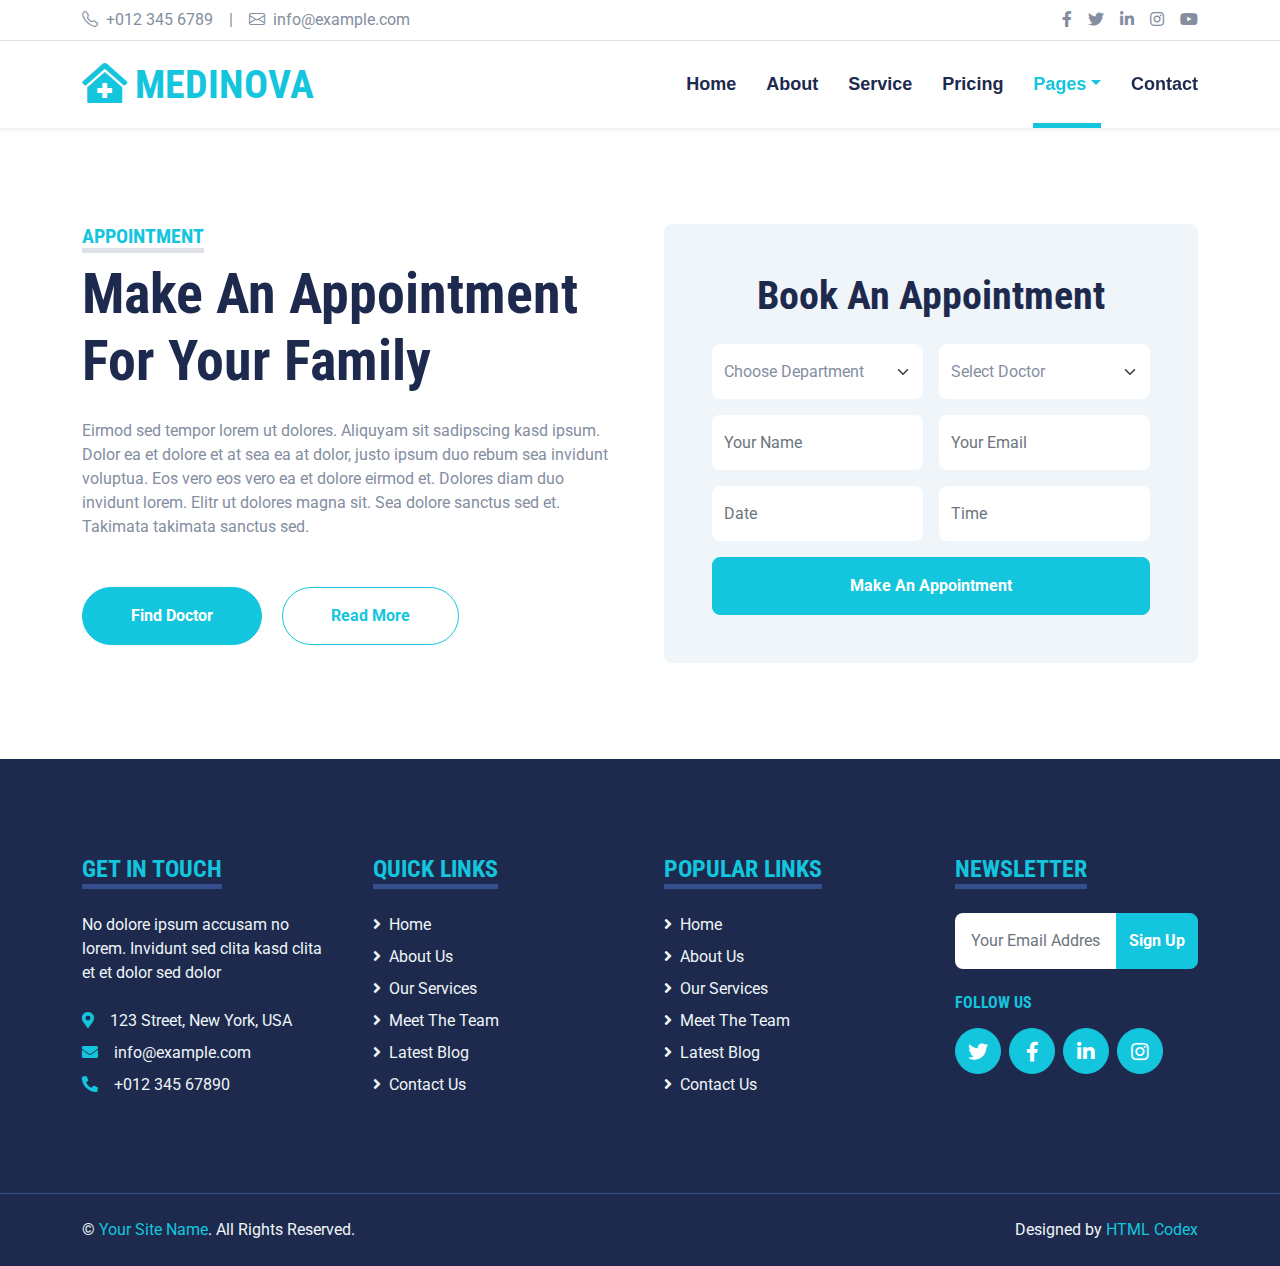
==== appointment.html @ 9e434923 "first commit" ====
<!DOCTYPE html>
<html lang="en">

<head>
    <meta charset="utf-8">
    <title>MEDINOVA - Hospital Website Template</title>
    <meta content="width=device-width, initial-scale=1.0" name="viewport">
    <meta content="Free HTML Templates" name="keywords">
    <meta content="Free HTML Templates" name="description">

    <!-- Favicon -->
    <link href="img/favicon.ico" rel="icon">

    <!-- Google Web Fonts -->
    <link rel="preconnect" href="https://fonts.gstatic.com">
    <link href="https://fonts.googleapis.com/css2?family=Roboto+Condensed:wght@400;700&family=Roboto:wght@400;700&display=swap" rel="stylesheet">  

    <!-- Icon Font Stylesheet -->
    <link href="https://cdnjs.cloudflare.com/ajax/libs/font-awesome/5.15.0/css/all.min.css" rel="stylesheet">
    <link href="https://cdn.jsdelivr.net/npm/bootstrap-icons@1.4.1/font/bootstrap-icons.css" rel="stylesheet">

    <!-- Libraries Stylesheet -->
    <link href="lib/owlcarousel/assets/owl.carousel.min.css" rel="stylesheet">
    <link href="lib/tempusdominus/css/tempusdominus-bootstrap-4.min.css" rel="stylesheet" />

    <!-- Customized Bootstrap Stylesheet -->
    <link href="css/bootstrap.min.css" rel="stylesheet">

    <!-- Template Stylesheet -->
    <link href="css/style.css" rel="stylesheet">
</head>

<body>
    <!-- Topbar Start -->
    <div class="container-fluid py-2 border-bottom d-none d-lg-block">
        <div class="container">
            <div class="row">
                <div class="col-md-6 text-center text-lg-start mb-2 mb-lg-0">
                    <div class="d-inline-flex align-items-center">
                        <a class="text-decoration-none text-body pe-3" href=""><i class="bi bi-telephone me-2"></i>+012 345 6789</a>
                        <span class="text-body">|</span>
                        <a class="text-decoration-none text-body px-3" href=""><i class="bi bi-envelope me-2"></i>info@example.com</a>
                    </div>
                </div>
                <div class="col-md-6 text-center text-lg-end">
                    <div class="d-inline-flex align-items-center">
                        <a class="text-body px-2" href="">
                            <i class="fab fa-facebook-f"></i>
                        </a>
                        <a class="text-body px-2" href="">
                            <i class="fab fa-twitter"></i>
                        </a>
                        <a class="text-body px-2" href="">
                            <i class="fab fa-linkedin-in"></i>
                        </a>
                        <a class="text-body px-2" href="">
                            <i class="fab fa-instagram"></i>
                        </a>
                        <a class="text-body ps-2" href="">
                            <i class="fab fa-youtube"></i>
                        </a>
                    </div>
                </div>
            </div>
        </div>
    </div>
    <!-- Topbar End -->


    <!-- Navbar Start -->
    <div class="container-fluid sticky-top bg-white shadow-sm mb-5">
        <div class="container">
            <nav class="navbar navbar-expand-lg bg-white navbar-light py-3 py-lg-0">
                <a href="index.html" class="navbar-brand">
                    <h1 class="m-0 text-uppercase text-primary"><i class="fa fa-clinic-medical me-2"></i>Medinova</h1>
                </a>
                <button class="navbar-toggler" type="button" data-bs-toggle="collapse" data-bs-target="#navbarCollapse">
                    <span class="navbar-toggler-icon"></span>
                </button>
                <div class="collapse navbar-collapse" id="navbarCollapse">
                    <div class="navbar-nav ms-auto py-0">
                        <a href="index.html" class="nav-item nav-link">Home</a>
                        <a href="about.html" class="nav-item nav-link">About</a>
                        <a href="service.html" class="nav-item nav-link">Service</a>
                        <a href="price.html" class="nav-item nav-link">Pricing</a>
                        <div class="nav-item dropdown">
                            <a href="#" class="nav-link dropdown-toggle active" data-bs-toggle="dropdown">Pages</a>
                            <div class="dropdown-menu m-0">
                                <a href="blog.html" class="dropdown-item">Blog Grid</a>
                                <a href="detail.html" class="dropdown-item">Blog Detail</a>
                                <a href="team.html" class="dropdown-item">The Team</a>
                                <a href="testimonial.html" class="dropdown-item">Testimonial</a>
                                <a href="appointment.html" class="dropdown-item active">Appointment</a>
                                <a href="search.html" class="dropdown-item">Search</a>
                            </div>
                        </div>
                        <a href="contact.html" class="nav-item nav-link">Contact</a>
                    </div>
                </div>
            </nav>
        </div>
    </div>
    <!-- Navbar End -->


    <!-- Appointment Start -->
    <div class="container-fluid py-5">
        <div class="container">
            <div class="row gx-5">
                <div class="col-lg-6 mb-5 mb-lg-0">
                    <div class="mb-4">
                        <h5 class="d-inline-block text-primary text-uppercase border-bottom border-5">Appointment</h5>
                        <h1 class="display-4">Make An Appointment For Your Family</h1>
                    </div>
                    <p class="mb-5">Eirmod sed tempor lorem ut dolores. Aliquyam sit sadipscing kasd ipsum. Dolor ea et dolore et at sea ea at dolor, justo ipsum duo rebum sea invidunt voluptua. Eos vero eos vero ea et dolore eirmod et. Dolores diam duo invidunt lorem. Elitr ut dolores magna sit. Sea dolore sanctus sed et. Takimata takimata sanctus sed.</p>
                    <a class="btn btn-primary rounded-pill py-3 px-5 me-3" href="">Find Doctor</a>
                    <a class="btn btn-outline-primary rounded-pill py-3 px-5" href="">Read More</a>
                </div>
                <div class="col-lg-6">
                    <div class="bg-light text-center rounded p-5">
                        <h1 class="mb-4">Book An Appointment</h1>
                        <form>
                            <div class="row g-3">
                                <div class="col-12 col-sm-6">
                                    <select class="form-select bg-white border-0" style="height: 55px;">
                                        <option selected>Choose Department</option>
                                        <option value="1">Department 1</option>
                                        <option value="2">Department 2</option>
                                        <option value="3">Department 3</option>
                                    </select>
                                </div>
                                <div class="col-12 col-sm-6">
                                    <select class="form-select bg-white border-0" style="height: 55px;">
                                        <option selected>Select Doctor</option>
                                        <option value="1">Doctor 1</option>
                                        <option value="2">Doctor 2</option>
                                        <option value="3">Doctor 3</option>
                                    </select>
                                </div>
                                <div class="col-12 col-sm-6">
                                    <input type="text" class="form-control bg-white border-0" placeholder="Your Name" style="height: 55px;">
                                </div>
                                <div class="col-12 col-sm-6">
                                    <input type="email" class="form-control bg-white border-0" placeholder="Your Email" style="height: 55px;">
                                </div>
                                <div class="col-12 col-sm-6">
                                    <div class="date" id="date" data-target-input="nearest">
                                        <input type="text"
                                            class="form-control bg-white border-0 datetimepicker-input"
                                            placeholder="Date" data-target="#date" data-toggle="datetimepicker" style="height: 55px;">
                                    </div>
                                </div>
                                <div class="col-12 col-sm-6">
                                    <div class="time" id="time" data-target-input="nearest">
                                        <input type="text"
                                            class="form-control bg-white border-0 datetimepicker-input"
                                            placeholder="Time" data-target="#time" data-toggle="datetimepicker" style="height: 55px;">
                                    </div>
                                </div>
                                <div class="col-12">
                                    <button class="btn btn-primary w-100 py-3" type="submit">Make An Appointment</button>
                                </div>
                            </div>
                        </form>
                    </div>
                </div>
            </div>
        </div>
    </div>
    <!-- Appointment End -->


    <!-- Footer Start -->
    <div class="container-fluid bg-dark text-light mt-5 py-5">
        <div class="container py-5">
            <div class="row g-5">
                <div class="col-lg-3 col-md-6">
                    <h4 class="d-inline-block text-primary text-uppercase border-bottom border-5 border-secondary mb-4">Get In Touch</h4>
                    <p class="mb-4">No dolore ipsum accusam no lorem. Invidunt sed clita kasd clita et et dolor sed dolor</p>
                    <p class="mb-2"><i class="fa fa-map-marker-alt text-primary me-3"></i>123 Street, New York, USA</p>
                    <p class="mb-2"><i class="fa fa-envelope text-primary me-3"></i>info@example.com</p>
                    <p class="mb-0"><i class="fa fa-phone-alt text-primary me-3"></i>+012 345 67890</p>
                </div>
                <div class="col-lg-3 col-md-6">
                    <h4 class="d-inline-block text-primary text-uppercase border-bottom border-5 border-secondary mb-4">Quick Links</h4>
                    <div class="d-flex flex-column justify-content-start">
                        <a class="text-light mb-2" href="#"><i class="fa fa-angle-right me-2"></i>Home</a>
                        <a class="text-light mb-2" href="#"><i class="fa fa-angle-right me-2"></i>About Us</a>
                        <a class="text-light mb-2" href="#"><i class="fa fa-angle-right me-2"></i>Our Services</a>
                        <a class="text-light mb-2" href="#"><i class="fa fa-angle-right me-2"></i>Meet The Team</a>
                        <a class="text-light mb-2" href="#"><i class="fa fa-angle-right me-2"></i>Latest Blog</a>
                        <a class="text-light" href="#"><i class="fa fa-angle-right me-2"></i>Contact Us</a>
                    </div>
                </div>
                <div class="col-lg-3 col-md-6">
                    <h4 class="d-inline-block text-primary text-uppercase border-bottom border-5 border-secondary mb-4">Popular Links</h4>
                    <div class="d-flex flex-column justify-content-start">
                        <a class="text-light mb-2" href="#"><i class="fa fa-angle-right me-2"></i>Home</a>
                        <a class="text-light mb-2" href="#"><i class="fa fa-angle-right me-2"></i>About Us</a>
                        <a class="text-light mb-2" href="#"><i class="fa fa-angle-right me-2"></i>Our Services</a>
                        <a class="text-light mb-2" href="#"><i class="fa fa-angle-right me-2"></i>Meet The Team</a>
                        <a class="text-light mb-2" href="#"><i class="fa fa-angle-right me-2"></i>Latest Blog</a>
                        <a class="text-light" href="#"><i class="fa fa-angle-right me-2"></i>Contact Us</a>
                    </div>
                </div>
                <div class="col-lg-3 col-md-6">
                    <h4 class="d-inline-block text-primary text-uppercase border-bottom border-5 border-secondary mb-4">Newsletter</h4>
                    <form action="">
                        <div class="input-group">
                            <input type="text" class="form-control p-3 border-0" placeholder="Your Email Address">
                            <button class="btn btn-primary">Sign Up</button>
                        </div>
                    </form>
                    <h6 class="text-primary text-uppercase mt-4 mb-3">Follow Us</h6>
                    <div class="d-flex">
                        <a class="btn btn-lg btn-primary btn-lg-square rounded-circle me-2" href="#"><i class="fab fa-twitter"></i></a>
                        <a class="btn btn-lg btn-primary btn-lg-square rounded-circle me-2" href="#"><i class="fab fa-facebook-f"></i></a>
                        <a class="btn btn-lg btn-primary btn-lg-square rounded-circle me-2" href="#"><i class="fab fa-linkedin-in"></i></a>
                        <a class="btn btn-lg btn-primary btn-lg-square rounded-circle" href="#"><i class="fab fa-instagram"></i></a>
                    </div>
                </div>
            </div>
        </div>
    </div>
    <div class="container-fluid bg-dark text-light border-top border-secondary py-4">
        <div class="container">
            <div class="row g-5">
                <div class="col-md-6 text-center text-md-start">
                    <p class="mb-md-0">&copy; <a class="text-primary" href="#">Your Site Name</a>. All Rights Reserved.</p>
                </div>
                <div class="col-md-6 text-center text-md-end">
                    <p class="mb-0">Designed by <a class="text-primary" href="https://htmlcodex.com">HTML Codex</a></p>
                </div>
            </div>
        </div>
    </div>
    <!-- Footer End -->


    <!-- Back to Top -->
    <a href="#" class="btn btn-lg btn-primary btn-lg-square back-to-top"><i class="bi bi-arrow-up"></i></a>


    <!-- JavaScript Libraries -->
    <script src="https://code.jquery.com/jquery-3.4.1.min.js"></script>
    <script src="https://cdn.jsdelivr.net/npm/bootstrap@5.0.0/dist/js/bootstrap.bundle.min.js"></script>
    <script src="lib/easing/easing.min.js"></script>
    <script src="lib/waypoints/waypoints.min.js"></script>
    <script src="lib/owlcarousel/owl.carousel.min.js"></script>
    <script src="lib/tempusdominus/js/moment.min.js"></script>
    <script src="lib/tempusdominus/js/moment-timezone.min.js"></script>
    <script src="lib/tempusdominus/js/tempusdominus-bootstrap-4.min.js"></script>

    <!-- Template Javascript -->
    <script src="js/main.js"></script>
</body>

</html>
---- css/style.css ----
/********** Template CSS **********/
:root {
    --primary: #13C5DD;
    --secondary: #354F8E;
    --light: #EFF5F9;
    --dark: #1D2A4D;
}

.btn {
    font-weight: 700;
    transition: .5s;
}

.btn:hover {
    -webkit-box-shadow: 0 8px 6px -6px #555555;
    -moz-box-shadow: 0 8px 6px -6px #555555;
    box-shadow: 0 8px 6px -6px #555555;
}

.btn-primary {
    color: #FFFFFF;
}

.btn-square {
    width: 36px;
    height: 36px;
}

.btn-sm-square {
    width: 28px;
    height: 28px;
}

.btn-lg-square {
    width: 46px;
    height: 46px;
}

.btn-square,
.btn-sm-square,
.btn-lg-square {
    padding-left: 0;
    padding-right: 0;
    text-align: center;
}

.back-to-top {
    position: fixed;
    display: none;
    right: 30px;
    bottom: 0;
    border-radius: 50% 50% 0 0;
    z-index: 99;
}

.navbar-light .navbar-nav .nav-link {
    font-family: 'Jost', sans-serif;
    position: relative;
    margin-left: 30px;
    padding: 30px 0;
    font-size: 18px;
    font-weight: 700;
    color: var(--dark);
    outline: none;
    transition: .5s;
}

.navbar-light .navbar-nav .nav-link:hover,
.navbar-light .navbar-nav .nav-link.active {
    color: var(--primary);
}

@media (min-width: 992px) {
    .navbar-light .navbar-nav .nav-link::before {
        position: absolute;
        content: "";
        width: 0;
        height: 5px;
        bottom: 0;
        left: 50%;
        background: var(--primary);
        transition: .5s;
    }

    .navbar-light .navbar-nav .nav-link:hover::before,
    .navbar-light .navbar-nav .nav-link.active::before {
        width: 100%;
        left: 0;
    }
}

@media (max-width: 991.98px) {
    .navbar-light .navbar-nav .nav-link  {
        margin-left: 0;
        padding: 10px 0;
    }
}

.hero-header {
    background: url(../img/hero.jpg) top right no-repeat;
    background-size: cover;
}

.service-item {
    position: relative;
    height: 350px;
    padding: 0 30px;
    transition: .5s;
}

.service-item .service-icon {
    width: 150px;
    height: 100px;
    display: flex;
    align-items: center;
    justify-content: center;
    background: var(--primary);
    border-radius: 50%;
    transform: rotate(-14deg);
}

.service-item .service-icon i {
    transform: rotate(15deg);
}

.service-item a.btn {
    position: absolute;
    width: 60px;
    bottom: -48px;
    left: 50%;
    margin-left: -30px;
    opacity: 0;
}

.service-item:hover a.btn {
    bottom: -24px;
    opacity: 1;
}

.price-carousel::after {
    position: absolute;
    content: "";
    width: 100%;
    height: 50%;
    bottom: 0;
    left: 0;
    background: var(--primary);
    border-radius: 8px 8px 50% 50%;
    z-index: -1;
}

.price-carousel .owl-nav {
    margin-top: 35px;
    width: 100%;
    text-align: center;
    display: flex;
    justify-content: center;
}

.price-carousel .owl-nav .owl-prev,
.price-carousel .owl-nav .owl-next{
    position: relative;
    margin: 0 5px;
    width: 45px;
    height: 45px;
    display: flex;
    align-items: center;
    justify-content: center;
    color: var(--primary);
    background: #FFFFFF;
    font-size: 22px;
    border-radius: 45px;
    transition: .5s;
}

.price-carousel .owl-nav .owl-prev:hover,
.price-carousel .owl-nav .owl-next:hover {
    color: var(--dark);
}

@media (min-width: 576px) {
    .team-item .row {
        height: 350px;
    }
}

.team-carousel .owl-nav {
    position: absolute;
    padding: 0 45px;
    width: 100%;
    height: 45px;
    top: calc(50% - 22.5px);
    left: 0;
    display: flex;
    justify-content: space-between;
}

.team-carousel .owl-nav .owl-prev,
.team-carousel .owl-nav .owl-next {
    position: relative;
    width: 45px;
    height: 45px;
    display: flex;
    align-items: center;
    justify-content: center;
    color: #FFFFFF;
    background: var(--primary);
    border-radius: 45px;
    font-size: 22px;
    transition: .5s;
}

.team-carousel .owl-nav .owl-prev:hover,
.team-carousel .owl-nav .owl-next:hover {
    background: var(--dark);
}

.testimonial-carousel .owl-dots {
    margin-top: 15px;
    display: flex;
    align-items: center;
    justify-content: center;
}

.testimonial-carousel .owl-dot {
    position: relative;
    display: inline-block;
    margin: 0 5px;
    width: 20px;
    height: 20px;
    background: var(--light);
    border: 2px solid var(--primary);
    border-radius: 20px;
    transition: .5s;
}

.testimonial-carousel .owl-dot.active {
    width: 40px;
    height: 40px;
    background: var(--primary);
}

.testimonial-carousel .owl-item img {
    width: 150px;
    height: 150px;
}
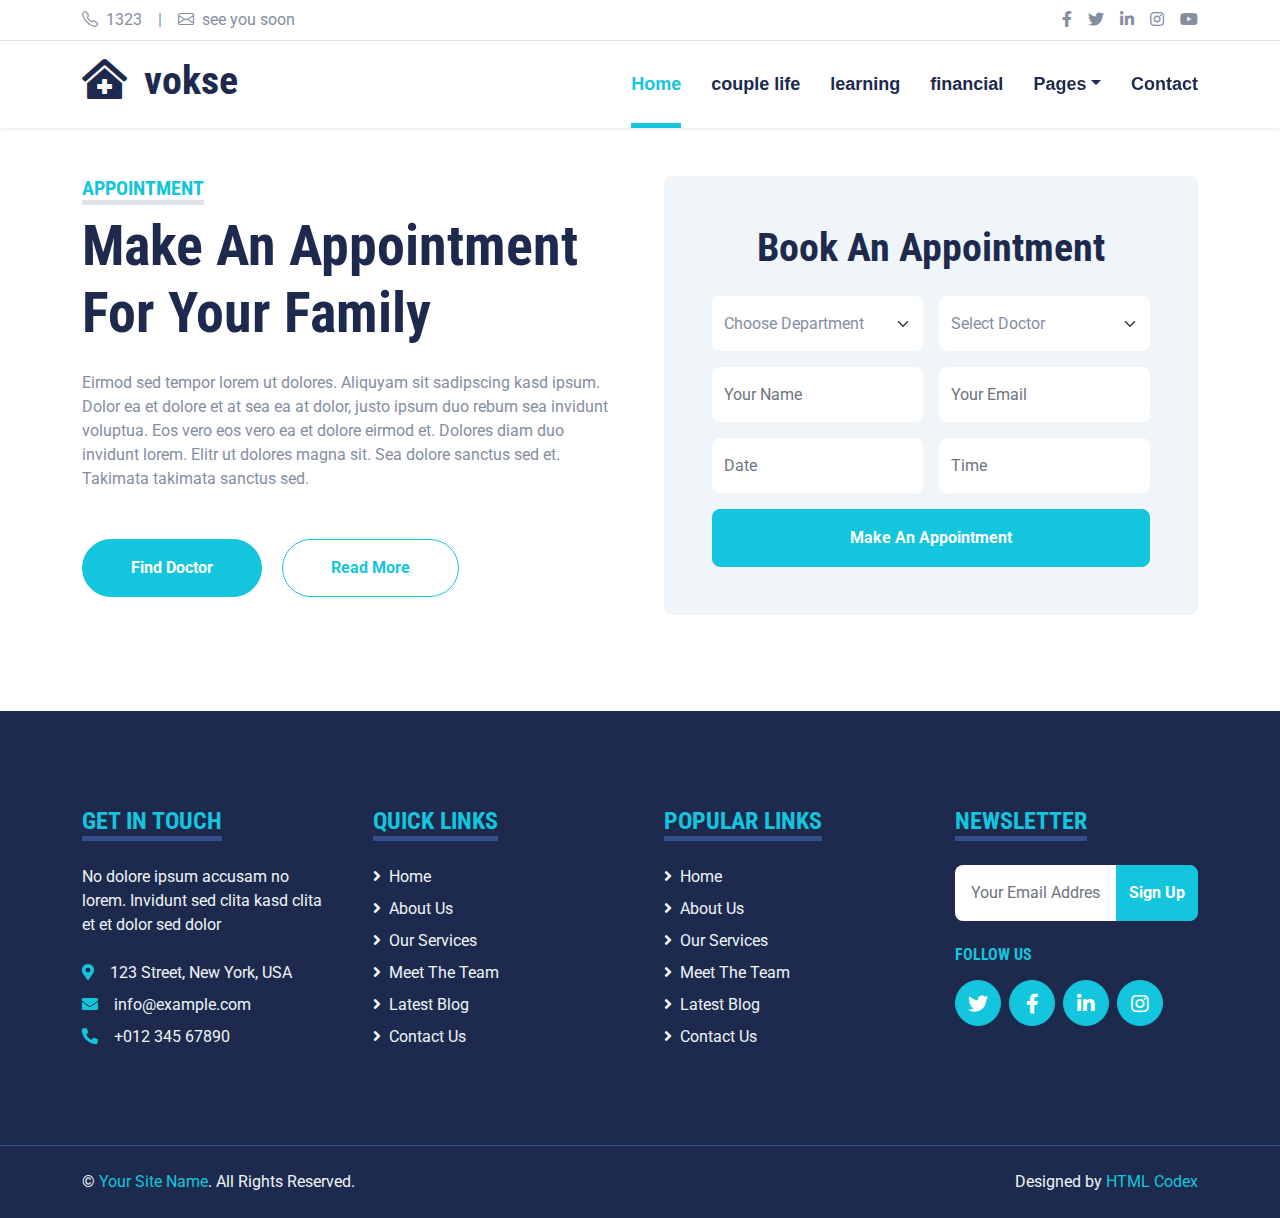
==== commit 7ab25737: "edit blog" ====
--- a/appointment.html
+++ b/appointment.html
@@ -31,15 +31,15 @@
 </head>
 
 <body>
-    <!-- Topbar Start -->
-    <div class="container-fluid py-2 border-bottom d-none d-lg-block">
+     <!-- Topbar Start -->
+     <div class="container-fluid py-2 border-bottom d-none d-lg-block">
         <div class="container">
             <div class="row">
                 <div class="col-md-6 text-center text-lg-start mb-2 mb-lg-0">
                     <div class="d-inline-flex align-items-center">
-                        <a class="text-decoration-none text-body pe-3" href=""><i class="bi bi-telephone me-2"></i>+012 345 6789</a>
+                        <a class="text-decoration-none text-body pe-3" href=""><i class="bi bi-telephone me-2"></i>1323</a>
                         <span class="text-body">|</span>
-                        <a class="text-decoration-none text-body px-3" href=""><i class="bi bi-envelope me-2"></i>info@example.com</a>
+                        <a class="text-decoration-none text-body px-3" href=""><i class="bi bi-envelope me-2"></i>see you soon</a>
                     </div>
                 </div>
                 <div class="col-md-6 text-center text-lg-end">
@@ -68,29 +68,31 @@
 
 
     <!-- Navbar Start -->
-    <div class="container-fluid sticky-top bg-white shadow-sm mb-5">
+    <div class="container-fluid sticky-top bg-white shadow-sm">
         <div class="container">
             <nav class="navbar navbar-expand-lg bg-white navbar-light py-3 py-lg-0">
                 <a href="index.html" class="navbar-brand">
-                    <h1 class="m-0 text-uppercase text-primary"><i class="fa fa-clinic-medical me-2"></i>Medinova</h1>
+                    <h1 classgrowth="m-0 text-uppercase text-primary"><i class="fa fa-clinic-medical me-2"></i>
+
+                        vokse</h1>
                 </a>
                 <button class="navbar-toggler" type="button" data-bs-toggle="collapse" data-bs-target="#navbarCollapse">
                     <span class="navbar-toggler-icon"></span>
                 </button>
                 <div class="collapse navbar-collapse" id="navbarCollapse">
                     <div class="navbar-nav ms-auto py-0">
-                        <a href="index.html" class="nav-item nav-link">Home</a>
-                        <a href="about.html" class="nav-item nav-link">About</a>
-                        <a href="service.html" class="nav-item nav-link">Service</a>
-                        <a href="price.html" class="nav-item nav-link">Pricing</a>
+                        <a href="index.html" class="nav-item nav-link active">Home</a>
+                        <a href="couple_life.html" class="nav-item nav-link">couple life</a>
+                        <a href="learning.html" class="nav-item nav-link">learning</a>
+                        <a href="financial.html" class="nav-item nav-link">financial</a>
                         <div class="nav-item dropdown">
-                            <a href="#" class="nav-link dropdown-toggle active" data-bs-toggle="dropdown">Pages</a>
+                            <a href="#" class="nav-link dropdown-toggle" data-bs-toggle="dropdown">Pages</a>
                             <div class="dropdown-menu m-0">
                                 <a href="blog.html" class="dropdown-item">Blog Grid</a>
                                 <a href="detail.html" class="dropdown-item">Blog Detail</a>
                                 <a href="team.html" class="dropdown-item">The Team</a>
                                 <a href="testimonial.html" class="dropdown-item">Testimonial</a>
-                                <a href="appointment.html" class="dropdown-item active">Appointment</a>
+                                <a href="appointment.html" class="dropdown-item">Appointment</a>
                                 <a href="search.html" class="dropdown-item">Search</a>
                             </div>
                         </div>
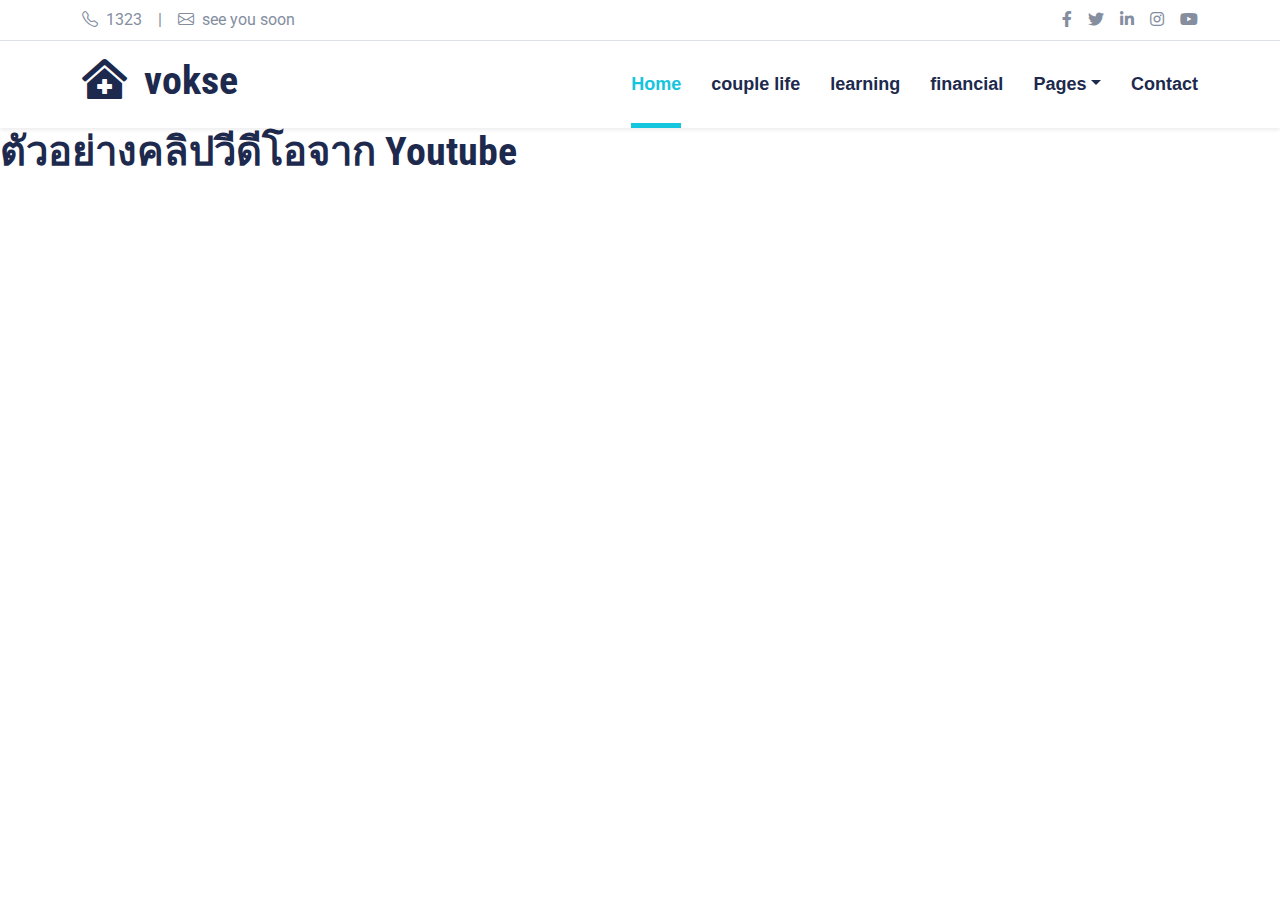
==== commit b7c82913: "edit blogdetail" ====
--- a/appointment.html
+++ b/appointment.html
@@ -104,140 +104,13 @@
     </div>
     <!-- Navbar End -->
 
-
-    <!-- Appointment Start -->
-    <div class="container-fluid py-5">
-        <div class="container">
-            <div class="row gx-5">
-                <div class="col-lg-6 mb-5 mb-lg-0">
-                    <div class="mb-4">
-                        <h5 class="d-inline-block text-primary text-uppercase border-bottom border-5">Appointment</h5>
-                        <h1 class="display-4">Make An Appointment For Your Family</h1>
-                    </div>
-                    <p class="mb-5">Eirmod sed tempor lorem ut dolores. Aliquyam sit sadipscing kasd ipsum. Dolor ea et dolore et at sea ea at dolor, justo ipsum duo rebum sea invidunt voluptua. Eos vero eos vero ea et dolore eirmod et. Dolores diam duo invidunt lorem. Elitr ut dolores magna sit. Sea dolore sanctus sed et. Takimata takimata sanctus sed.</p>
-                    <a class="btn btn-primary rounded-pill py-3 px-5 me-3" href="">Find Doctor</a>
-                    <a class="btn btn-outline-primary rounded-pill py-3 px-5" href="">Read More</a>
-                </div>
-                <div class="col-lg-6">
-                    <div class="bg-light text-center rounded p-5">
-                        <h1 class="mb-4">Book An Appointment</h1>
-                        <form>
-                            <div class="row g-3">
-                                <div class="col-12 col-sm-6">
-                                    <select class="form-select bg-white border-0" style="height: 55px;">
-                                        <option selected>Choose Department</option>
-                                        <option value="1">Department 1</option>
-                                        <option value="2">Department 2</option>
-                                        <option value="3">Department 3</option>
-                                    </select>
-                                </div>
-                                <div class="col-12 col-sm-6">
-                                    <select class="form-select bg-white border-0" style="height: 55px;">
-                                        <option selected>Select Doctor</option>
-                                        <option value="1">Doctor 1</option>
-                                        <option value="2">Doctor 2</option>
-                                        <option value="3">Doctor 3</option>
-                                    </select>
-                                </div>
-                                <div class="col-12 col-sm-6">
-                                    <input type="text" class="form-control bg-white border-0" placeholder="Your Name" style="height: 55px;">
-                                </div>
-                                <div class="col-12 col-sm-6">
-                                    <input type="email" class="form-control bg-white border-0" placeholder="Your Email" style="height: 55px;">
-                                </div>
-                                <div class="col-12 col-sm-6">
-                                    <div class="date" id="date" data-target-input="nearest">
-                                        <input type="text"
-                                            class="form-control bg-white border-0 datetimepicker-input"
-                                            placeholder="Date" data-target="#date" data-toggle="datetimepicker" style="height: 55px;">
-                                    </div>
-                                </div>
-                                <div class="col-12 col-sm-6">
-                                    <div class="time" id="time" data-target-input="nearest">
-                                        <input type="text"
-                                            class="form-control bg-white border-0 datetimepicker-input"
-                                            placeholder="Time" data-target="#time" data-toggle="datetimepicker" style="height: 55px;">
-                                    </div>
-                                </div>
-                                <div class="col-12">
-                                    <button class="btn btn-primary w-100 py-3" type="submit">Make An Appointment</button>
-                                </div>
-                            </div>
-                        </form>
-                    </div>
-                </div>
-            </div>
-        </div>
-    </div>
-    <!-- Appointment End -->
-
-
-    <!-- Footer Start -->
-    <div class="container-fluid bg-dark text-light mt-5 py-5">
-        <div class="container py-5">
-            <div class="row g-5">
-                <div class="col-lg-3 col-md-6">
-                    <h4 class="d-inline-block text-primary text-uppercase border-bottom border-5 border-secondary mb-4">Get In Touch</h4>
-                    <p class="mb-4">No dolore ipsum accusam no lorem. Invidunt sed clita kasd clita et et dolor sed dolor</p>
-                    <p class="mb-2"><i class="fa fa-map-marker-alt text-primary me-3"></i>123 Street, New York, USA</p>
-                    <p class="mb-2"><i class="fa fa-envelope text-primary me-3"></i>info@example.com</p>
-                    <p class="mb-0"><i class="fa fa-phone-alt text-primary me-3"></i>+012 345 67890</p>
-                </div>
-                <div class="col-lg-3 col-md-6">
-                    <h4 class="d-inline-block text-primary text-uppercase border-bottom border-5 border-secondary mb-4">Quick Links</h4>
-                    <div class="d-flex flex-column justify-content-start">
-                        <a class="text-light mb-2" href="#"><i class="fa fa-angle-right me-2"></i>Home</a>
-                        <a class="text-light mb-2" href="#"><i class="fa fa-angle-right me-2"></i>About Us</a>
-                        <a class="text-light mb-2" href="#"><i class="fa fa-angle-right me-2"></i>Our Services</a>
-                        <a class="text-light mb-2" href="#"><i class="fa fa-angle-right me-2"></i>Meet The Team</a>
-                        <a class="text-light mb-2" href="#"><i class="fa fa-angle-right me-2"></i>Latest Blog</a>
-                        <a class="text-light" href="#"><i class="fa fa-angle-right me-2"></i>Contact Us</a>
-                    </div>
-                </div>
-                <div class="col-lg-3 col-md-6">
-                    <h4 class="d-inline-block text-primary text-uppercase border-bottom border-5 border-secondary mb-4">Popular Links</h4>
-                    <div class="d-flex flex-column justify-content-start">
-                        <a class="text-light mb-2" href="#"><i class="fa fa-angle-right me-2"></i>Home</a>
-                        <a class="text-light mb-2" href="#"><i class="fa fa-angle-right me-2"></i>About Us</a>
-                        <a class="text-light mb-2" href="#"><i class="fa fa-angle-right me-2"></i>Our Services</a>
-                        <a class="text-light mb-2" href="#"><i class="fa fa-angle-right me-2"></i>Meet The Team</a>
-                        <a class="text-light mb-2" href="#"><i class="fa fa-angle-right me-2"></i>Latest Blog</a>
-                        <a class="text-light" href="#"><i class="fa fa-angle-right me-2"></i>Contact Us</a>
-                    </div>
-                </div>
-                <div class="col-lg-3 col-md-6">
-                    <h4 class="d-inline-block text-primary text-uppercase border-bottom border-5 border-secondary mb-4">Newsletter</h4>
-                    <form action="">
-                        <div class="input-group">
-                            <input type="text" class="form-control p-3 border-0" placeholder="Your Email Address">
-                            <button class="btn btn-primary">Sign Up</button>
-                        </div>
-                    </form>
-                    <h6 class="text-primary text-uppercase mt-4 mb-3">Follow Us</h6>
-                    <div class="d-flex">
-                        <a class="btn btn-lg btn-primary btn-lg-square rounded-circle me-2" href="#"><i class="fab fa-twitter"></i></a>
-                        <a class="btn btn-lg btn-primary btn-lg-square rounded-circle me-2" href="#"><i class="fab fa-facebook-f"></i></a>
-                        <a class="btn btn-lg btn-primary btn-lg-square rounded-circle me-2" href="#"><i class="fab fa-linkedin-in"></i></a>
-                        <a class="btn btn-lg btn-primary btn-lg-square rounded-circle" href="#"><i class="fab fa-instagram"></i></a>
-                    </div>
-                </div>
-            </div>
-        </div>
-    </div>
-    <div class="container-fluid bg-dark text-light border-top border-secondary py-4">
-        <div class="container">
-            <div class="row g-5">
-                <div class="col-md-6 text-center text-md-start">
-                    <p class="mb-md-0">&copy; <a class="text-primary" href="#">Your Site Name</a>. All Rights Reserved.</p>
-                </div>
-                <div class="col-md-6 text-center text-md-end">
-                    <p class="mb-0">Designed by <a class="text-primary" href="https://htmlcodex.com">HTML Codex</a></p>
-                </div>
-            </div>
-        </div>
-    </div>
-    <!-- Footer End -->
-
+   
+    <h1>ตัวอย่างคลิปวีดีโอจาก Youtube </h1>
+    
+    <iframe width="854" height="400"
+    src="https://www.youtube.com/embed/t2ByLmLnYJ8" allowfullscreen></iframe>
+    
+  
 
     <!-- Back to Top -->
     <a href="#" class="btn btn-lg btn-primary btn-lg-square back-to-top"><i class="bi bi-arrow-up"></i></a>
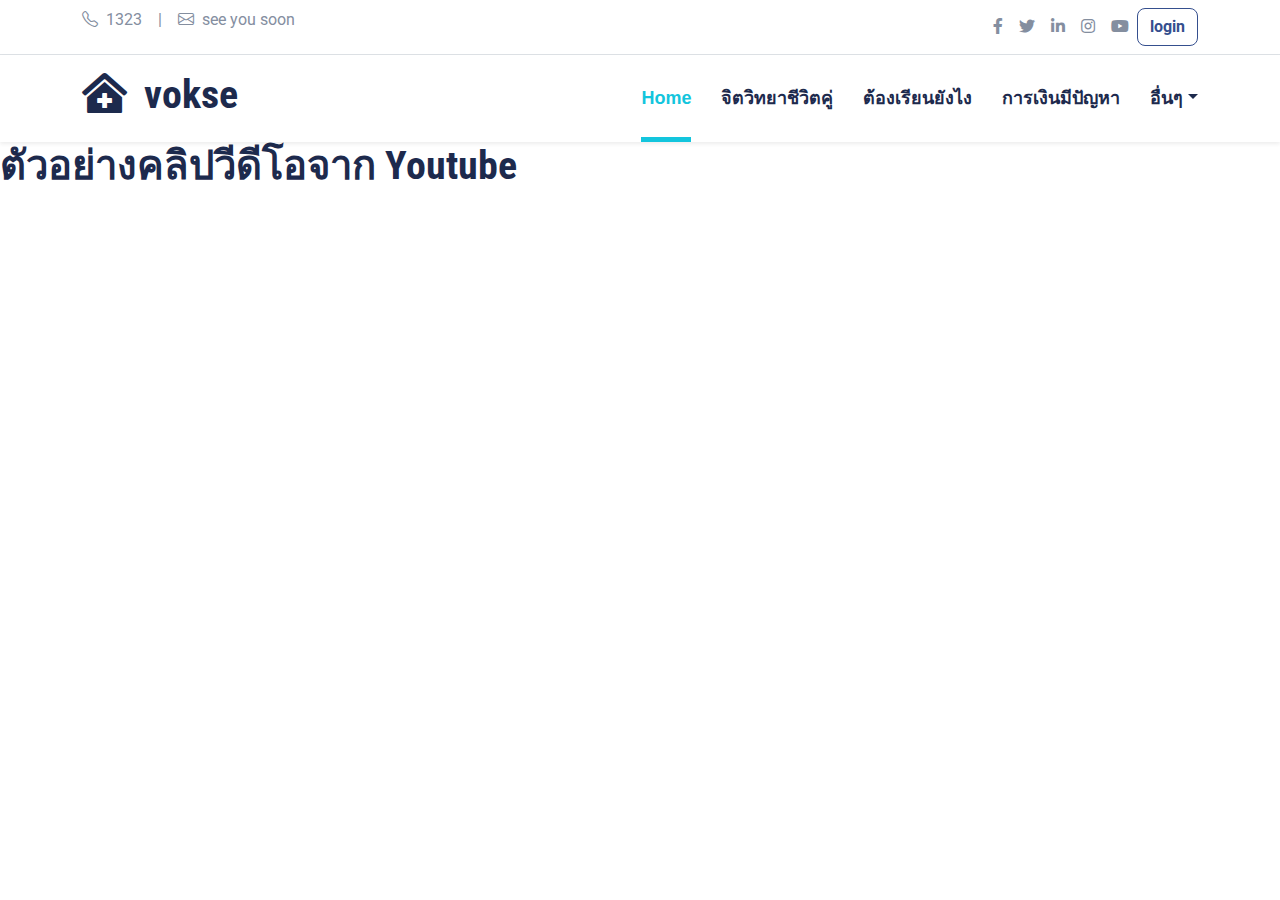
==== commit 17a47c95: "edit" ====
--- a/appointment.html
+++ b/appointment.html
@@ -3,17 +3,18 @@
 
 <head>
     <meta charset="utf-8">
-    <title>MEDINOVA - Hospital Website Template</title>
+    <title>VOKSE</title>
     <meta content="width=device-width, initial-scale=1.0" name="viewport">
-    <meta content="Free HTML Templates" name="keywords">
-    <meta content="Free HTML Templates" name="description">
+
 
     <!-- Favicon -->
     <link href="img/favicon.ico" rel="icon">
 
     <!-- Google Web Fonts -->
     <link rel="preconnect" href="https://fonts.gstatic.com">
-    <link href="https://fonts.googleapis.com/css2?family=Roboto+Condensed:wght@400;700&family=Roboto:wght@400;700&display=swap" rel="stylesheet">  
+    <link
+        href="https://fonts.googleapis.com/css2?family=Roboto+Condensed:wght@400;700&family=Roboto:wght@400;700&display=swap"
+        rel="stylesheet">
 
     <!-- Icon Font Stylesheet -->
     <link href="https://cdnjs.cloudflare.com/ajax/libs/font-awesome/5.15.0/css/all.min.css" rel="stylesheet">
@@ -26,20 +27,24 @@
     <!-- Customized Bootstrap Stylesheet -->
     <link href="css/bootstrap.min.css" rel="stylesheet">
 
-    <!-- Template Stylesheet -->
+    <!--  Stylesheet -->
     <link href="css/style.css" rel="stylesheet">
+
+
 </head>
 
 <body>
-     <!-- Topbar Start -->
-     <div class="container-fluid py-2 border-bottom d-none d-lg-block">
+    <!-- Topbar Start -->
+    <div class="container-fluid py-2 border-bottom d-none d-lg-block">
         <div class="container">
             <div class="row">
                 <div class="col-md-6 text-center text-lg-start mb-2 mb-lg-0">
                     <div class="d-inline-flex align-items-center">
-                        <a class="text-decoration-none text-body pe-3" href=""><i class="bi bi-telephone me-2"></i>1323</a>
+                        <a class="text-decoration-none text-body pe-3" href=""><i
+                                class="bi bi-telephone me-2"></i>1323</a>
                         <span class="text-body">|</span>
-                        <a class="text-decoration-none text-body px-3" href=""><i class="bi bi-envelope me-2"></i>see you soon</a>
+                        <a class="text-decoration-none text-body px-3" href=""><i class="bi bi-envelope me-2"></i>see
+                            you soon</a>
                     </div>
                 </div>
                 <div class="col-md-6 text-center text-lg-end">
@@ -59,12 +64,17 @@
                         <a class="text-body ps-2" href="">
                             <i class="fab fa-youtube"></i>
                         </a>
+                        <a class="text-body ps-2" href="login_reg.html">
+                            <button type="button" class="btn btn-outline-secondary">login</button>
+                        </a>
                     </div>
+
                 </div>
             </div>
         </div>
     </div>
     <!-- Topbar End -->
+
 
 
     <!-- Navbar Start -->
@@ -73,7 +83,6 @@
             <nav class="navbar navbar-expand-lg bg-white navbar-light py-3 py-lg-0">
                 <a href="index.html" class="navbar-brand">
                     <h1 classgrowth="m-0 text-uppercase text-primary"><i class="fa fa-clinic-medical me-2"></i>
-
                         vokse</h1>
                 </a>
                 <button class="navbar-toggler" type="button" data-bs-toggle="collapse" data-bs-target="#navbarCollapse">
@@ -81,22 +90,22 @@
                 </button>
                 <div class="collapse navbar-collapse" id="navbarCollapse">
                     <div class="navbar-nav ms-auto py-0">
-                        <a href="index.html" class="nav-item nav-link active">Home</a>
-                        <a href="couple_life.html" class="nav-item nav-link">couple life</a>
-                        <a href="learning.html" class="nav-item nav-link">learning</a>
-                        <a href="financial.html" class="nav-item nav-link">financial</a>
+                        <a href="index.php" class="nav-item nav-link active">Home</a>
+                        <a href="couple_life.html" class="nav-item nav-link">จิตวิทยาชีวิตคู่</a>
+                        <a href="learning.html" class="nav-item nav-link">ต้องเรียนยังไง</a>
+                        <a href="financial.html" class="nav-item nav-link">การเงินมีปัญหา</a>
                         <div class="nav-item dropdown">
-                            <a href="#" class="nav-link dropdown-toggle" data-bs-toggle="dropdown">Pages</a>
+                            <a href="#" class="nav-link dropdown-toggle" data-bs-toggle="dropdown">อื่นๆ</a>
                             <div class="dropdown-menu m-0">
-                                <a href="blog.html" class="dropdown-item">Blog Grid</a>
+                                <a href="blog.html" class="dropdown-item"></a>
                                 <a href="detail.html" class="dropdown-item">Blog Detail</a>
-                                <a href="team.html" class="dropdown-item">The Team</a>
-                                <a href="testimonial.html" class="dropdown-item">Testimonial</a>
-                                <a href="appointment.html" class="dropdown-item">Appointment</a>
-                                <a href="search.html" class="dropdown-item">Search</a>
+                                <a href="#" class="dropdown-item">ปํญหาวัยรุ่น</a>
+                                <a href="#" class="dropdown-item">ฟังก่อนนอน</a>
+                                <a href="#" class="dropdown-item">ว่าจะใส่อะไรสักอย่าง</a>
+                                <a href="#" class="dropdown-item">Search</a>
                             </div>
                         </div>
-                        <a href="contact.html" class="nav-item nav-link">Contact</a>
+
                     </div>
                 </div>
             </nav>
@@ -104,13 +113,12 @@
     </div>
     <!-- Navbar End -->
 
-   
+
     <h1>ตัวอย่างคลิปวีดีโอจาก Youtube </h1>
-    
-    <iframe width="854" height="400"
-    src="https://www.youtube.com/embed/t2ByLmLnYJ8" allowfullscreen></iframe>
-    
-  
+
+    <iframe width="854" height="400" src="https://www.youtube.com/embed/t2ByLmLnYJ8" allowfullscreen></iframe>
+
+
 
     <!-- Back to Top -->
     <a href="#" class="btn btn-lg btn-primary btn-lg-square back-to-top"><i class="bi bi-arrow-up"></i></a>
